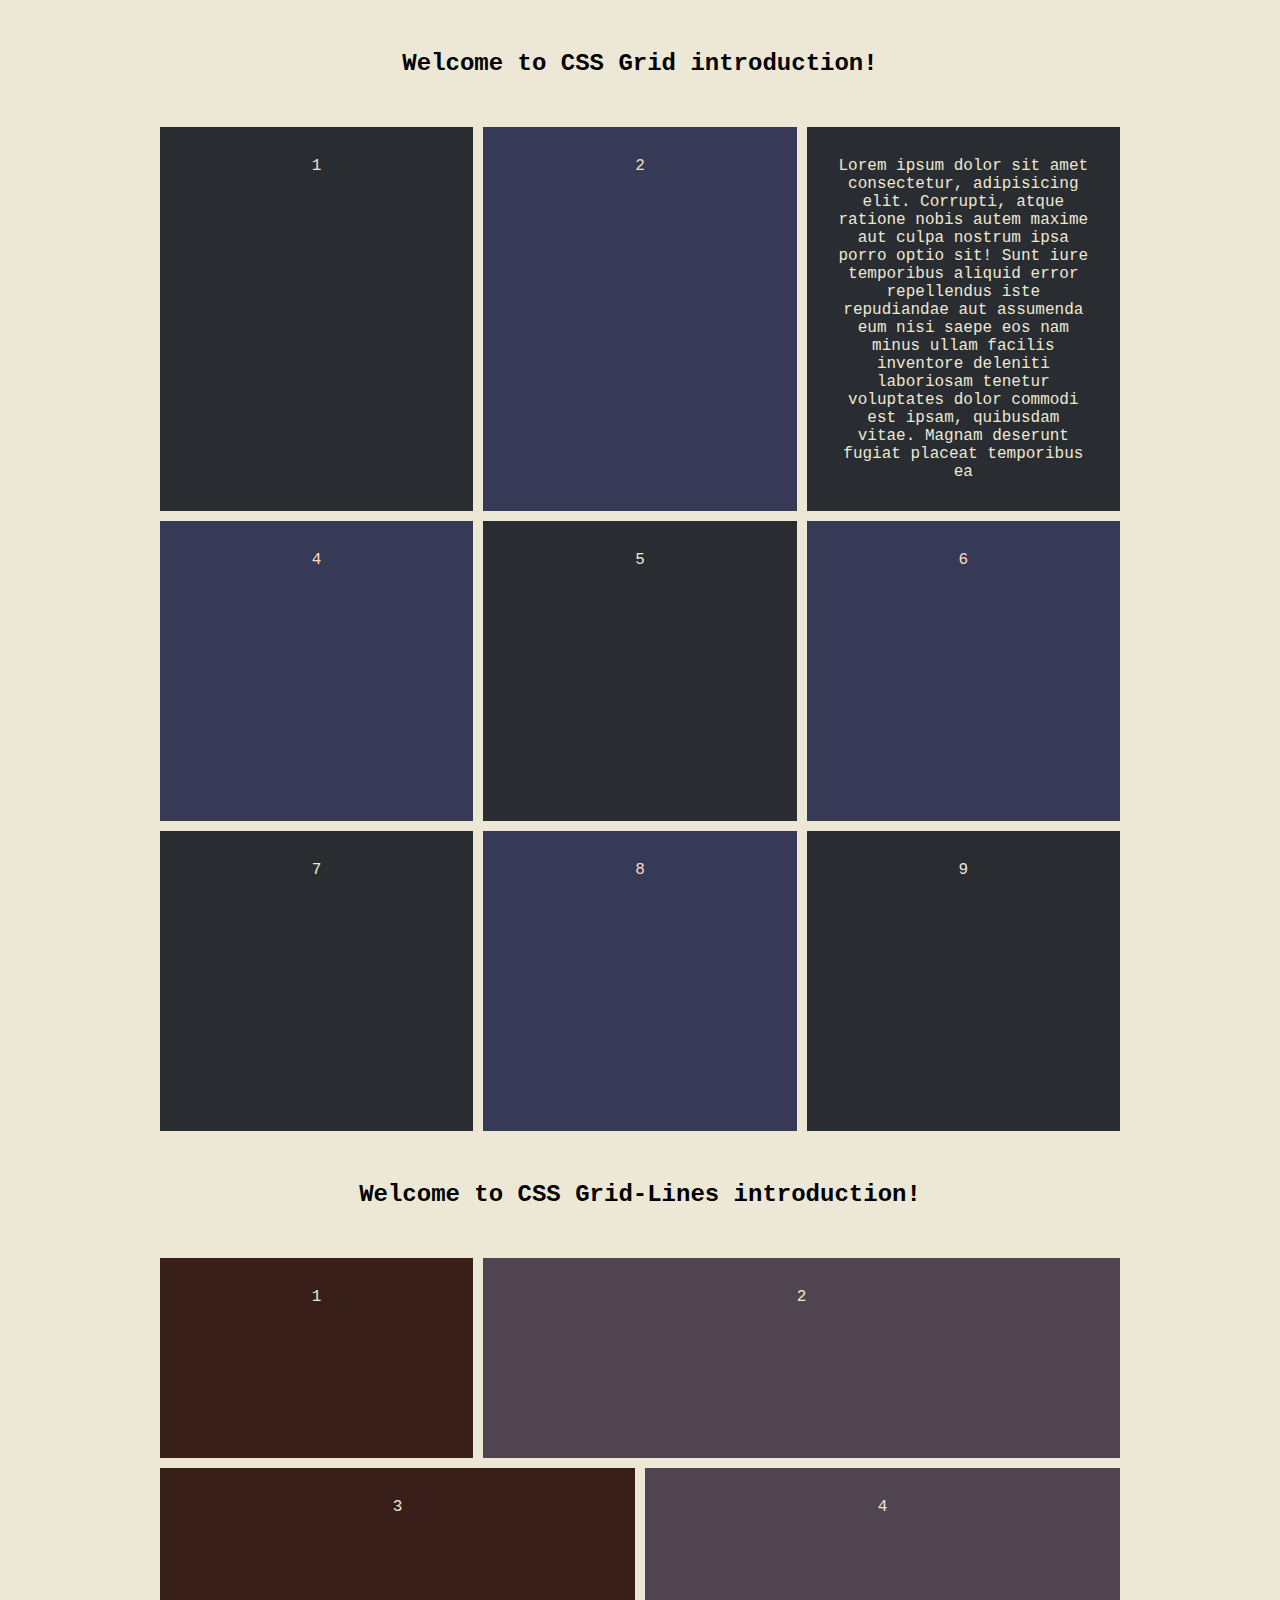
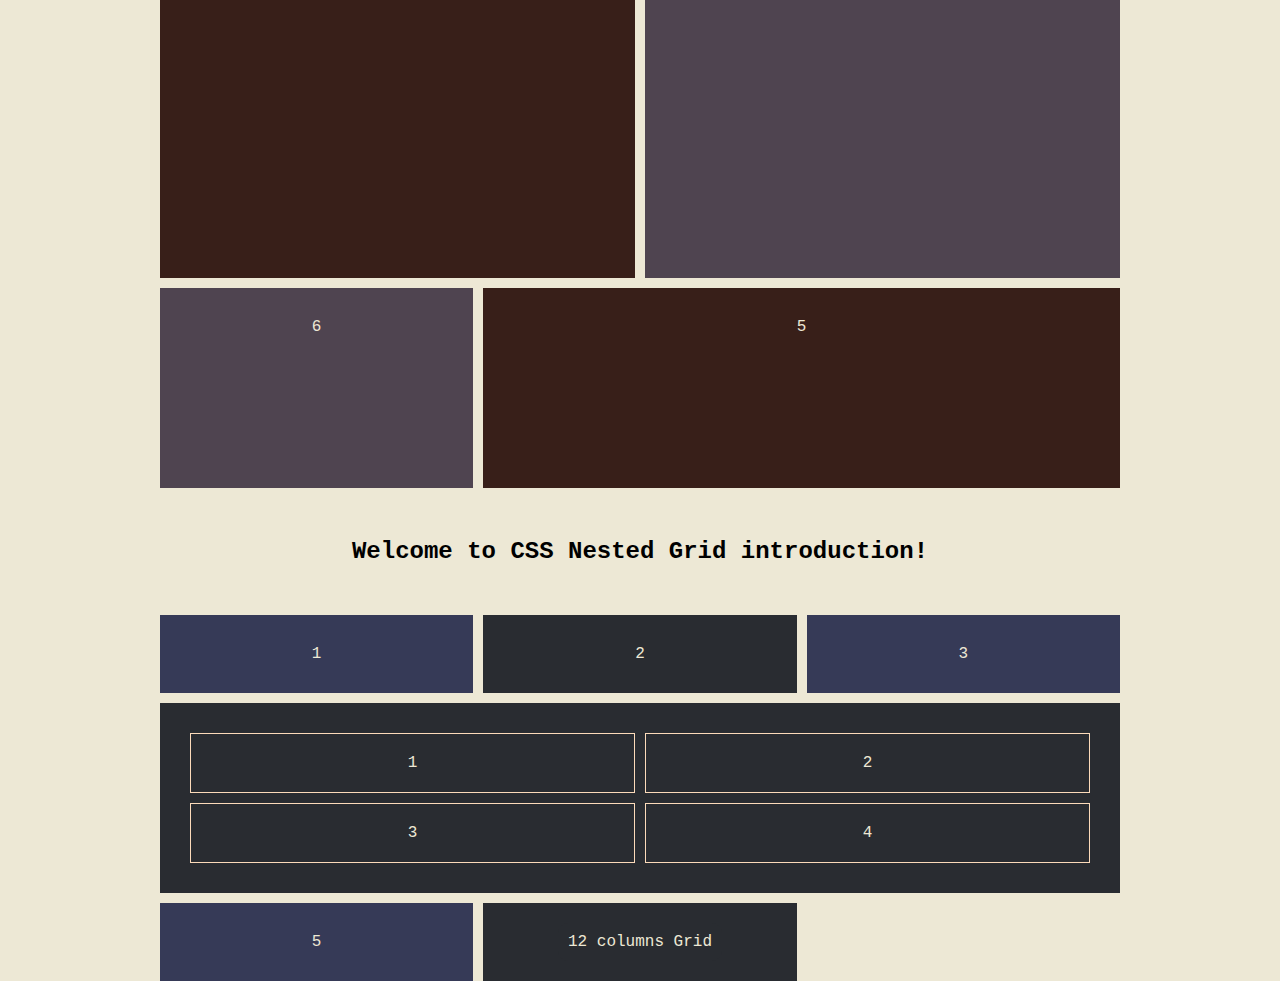
==== index.html @ 3312aeac "initial commit" ====
<!DOCTYPE html>
<html lang="en">
<head>
    <meta charset="UTF-8">
    <meta http-equiv="X-UA-Compatible" content="IE=edge">
    <meta name="viewport" content="width=device-width, initial-scale=1.0">
    <title>CSS Grid</title>
    <link rel="stylesheet" href="./css/style.css">
</head>
<body>
    <header>
        <h2 class="header1">Welcome to CSS Grid introduction!</h2>
    </header>
    <div id="content">
        <div>1</div>
        <div>2</div>
        <div>Lorem ipsum dolor sit amet consectetur, adipisicing elit. Corrupti, atque ratione nobis autem maxime aut culpa nostrum ipsa porro optio sit! Sunt iure temporibus aliquid error repellendus iste repudiandae aut assumenda eum nisi saepe eos nam minus ullam facilis inventore deleniti laboriosam tenetur voluptates dolor commodi est ipsam, quibusdam vitae. Magnam deserunt fugiat placeat temporibus ea </div>
        <div>4</div>
        <div>5</div>
        <div>6</div>
        <div>7</div>
        <div>8</div>
        <div>9</div>
    </div>
    <header>
        <h2 class="header1">Welcome to CSS Grid-Lines introduction!</h2>
    </header>
    <div id="content2">
        <div class="one">1</div>
        <div class="two">2</div>
        <div class="three">3</div>
        <div class="four">4</div>
        <div class="five">5</div>
        <div class="six">6</div>
    
    </div>
    
    <header>
        <h2 class="header1">Welcome to CSS Nested Grid introduction!</h2>
    </header>
    <div id="content3">
        <div> 1</div>
        <div> 2</div>
        <div> 3</div>
        <div class="nested"> 
            <p>
                1
            </p>
            <p>
                2
            </p>
            <p>
                3
            </p>
            <p>
                4
            </p>
        </div>
        <div> 5</div>
        <div> <a href="./grid-12-columns.html">12 columns Grid</a></div>
        
    </div>
</body>
</html>
---- css/style.css ----
:root{
    --background: #363A57;
    --color: #EDE8D5;
    --charcoal : #4F4450;
    --ink: #292C31;
    --ambrosia: #FCDBBA;
    --walnut: #381F19;
}


*{
    margin: 0;
    padding: 0;
    text-decoration: none;
    color: var(--color);
    background-color: var(--color);
    font-family: 'Courier New', Courier, monospace;
    text-align: center;   
}
a{
    background-color: var(--ink);
    padding: 10px;
    border-radius: 10px;

}

a:hover{
    background-color: var(--background);
    border: 1px solid var(--color)
}
#content{
    max-width: 960px;
    margin: 0 auto;
    
    
}
#content div {
    background-color: var(--ink);
    padding: 30px;
}
#content div:nth-child(even){
    background-color: var(--background);
    color: var(--ambrosia);
}
.header1{
    padding: 50px;
    color: black;
}

/* grids */
#content{
    display: grid;
    /* grid-template-columns: 33.3% 33.3% 33.3%; */
    /* grid-template-columns: 30% 20% 50%; */
    /* grid-template-columns: 1fr 1fr 1fr; */
    /* grid-template-columns: 1fr 2fr 1fr; */
    grid-template-columns: repeat(3, 1fr);
    grid-column-gap: 10px;
    
    /* rwos in grid */

    /* grid-auto-rows:300px; */
    /* grid-template-rows: 300px 200px 400px 500px; */
    /* grid-auto-rows:minmax(300px, auto); */
    grid-template-rows: repeat(3, minmax(300px, auto));
    grid-row-gap: 10px;

    /* grid-gap: 20px; */
}


/* grid line */
#content2{
    max-width: 960px;
    margin: 0 auto;
}
#content2 div{
    background-color: var(--walnut);
    padding: 30px;
}
#content2 div:nth-child(even){
    background-color: var(--charcoal);
    padding: 30px;
}

#content2{
    display: grid;
    grid-template-columns: repeat(6, 1fr);
    grid-template-rows: repeat(4, minmax(200px, auto));
    grid-gap: 10px;
}
.one{
    /* grid-column-start: 1;
    grid-column-end: 3; */
    grid-column: 1 / 3;
}
.two{
    grid-column: 3/7;
}
.three{
    grid-column: 1/4;
    grid-row:2/4 ;
}
.four{
    grid-column: 4/7;
    grid-row:2/4 ;
}
.five{
    grid-column: 3/7;
    /* grid-row:2/4 ; */
}
.six{
    grid-row: 4;
    grid-column: 1/3;
}

/* nested grid */
#content3{
    max-width: 960px;
    margin: 0 auto;
}

#content3 div{
    background-color: var(--background);
    padding: 30px;
    
}
#content3 div:nth-child(even){
    background-color: var(--ink);
    
}

#content3{
    display: grid;
    grid-template-columns:repeat(3, 1fr) ;
    grid-gap: 10px;
}

.nested{
   display: grid;
   grid-template-columns: 1fr 1fr;
   grid-gap: 10px;
   grid-column: span 3;
}
.nested p{
    background-color: var(--ink);
    border: 1px solid #FCDBBA;
    padding: 20px;
    margin: 0;
}
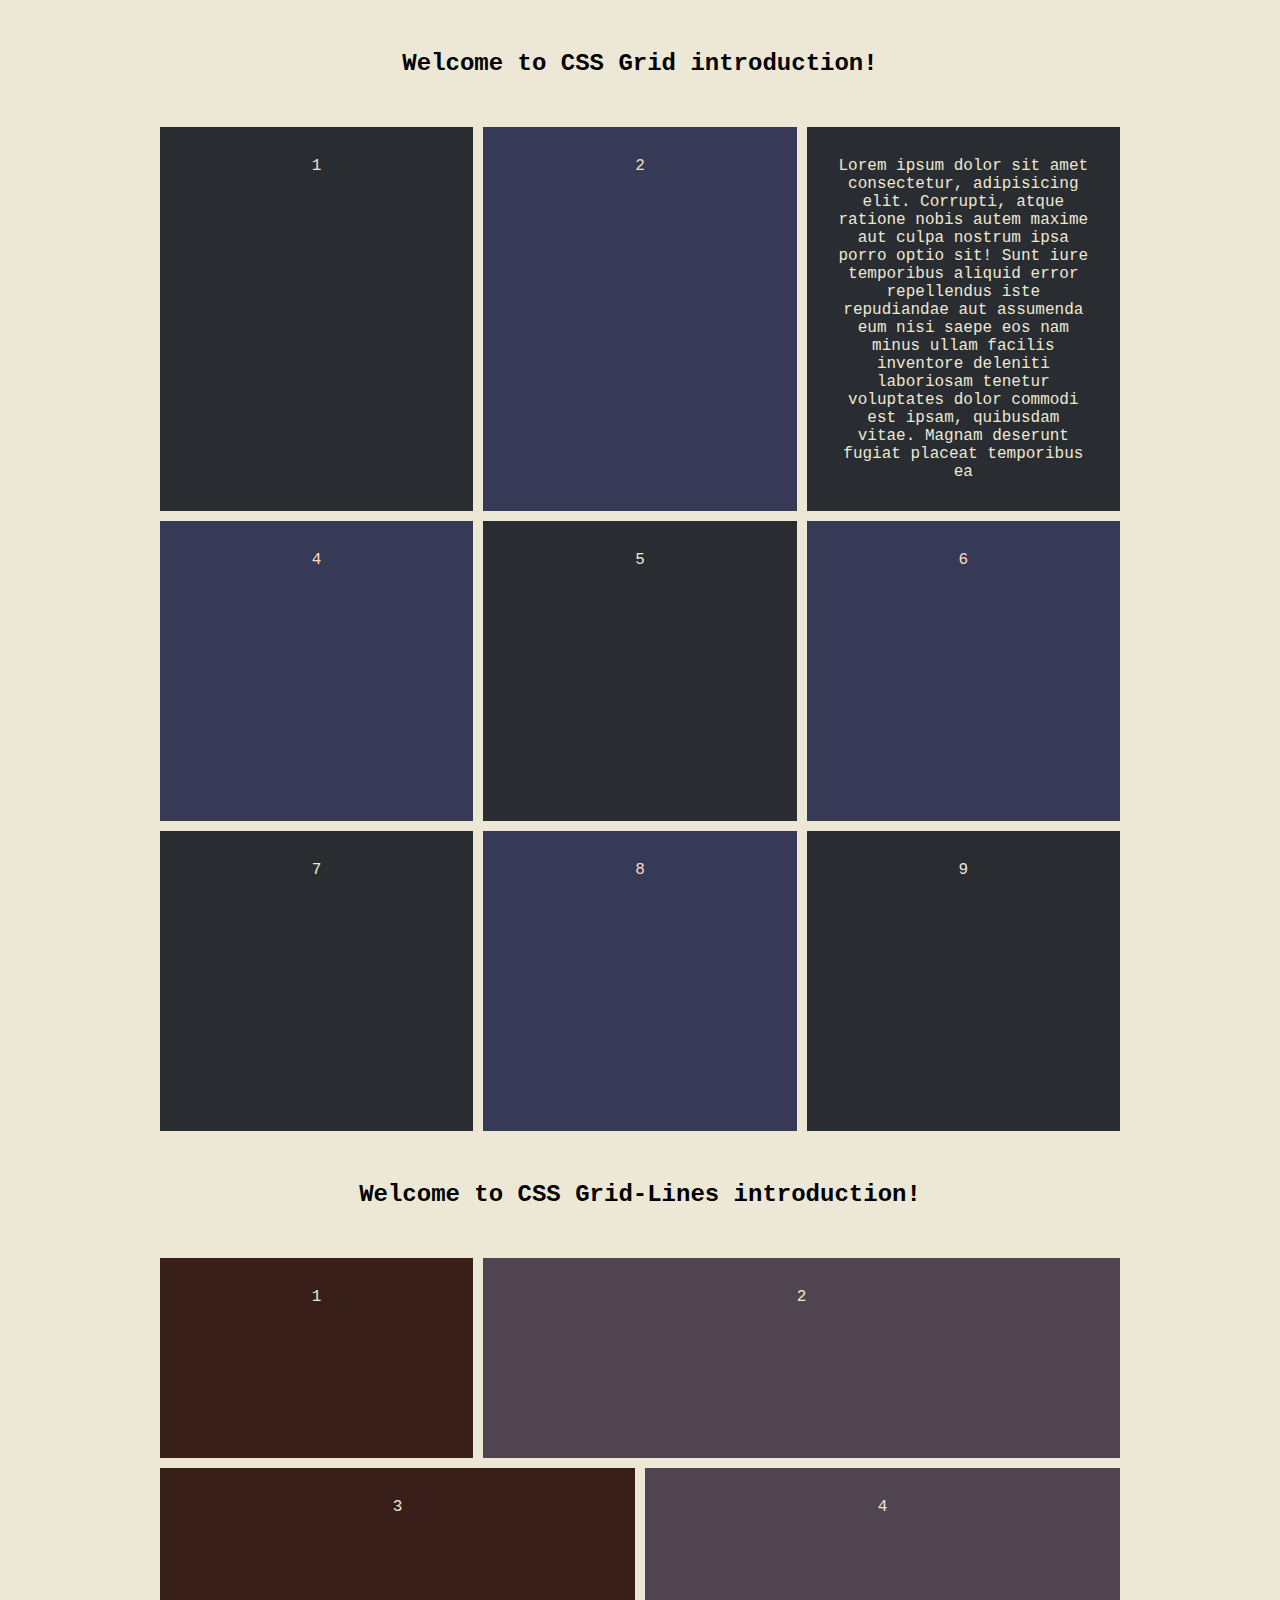
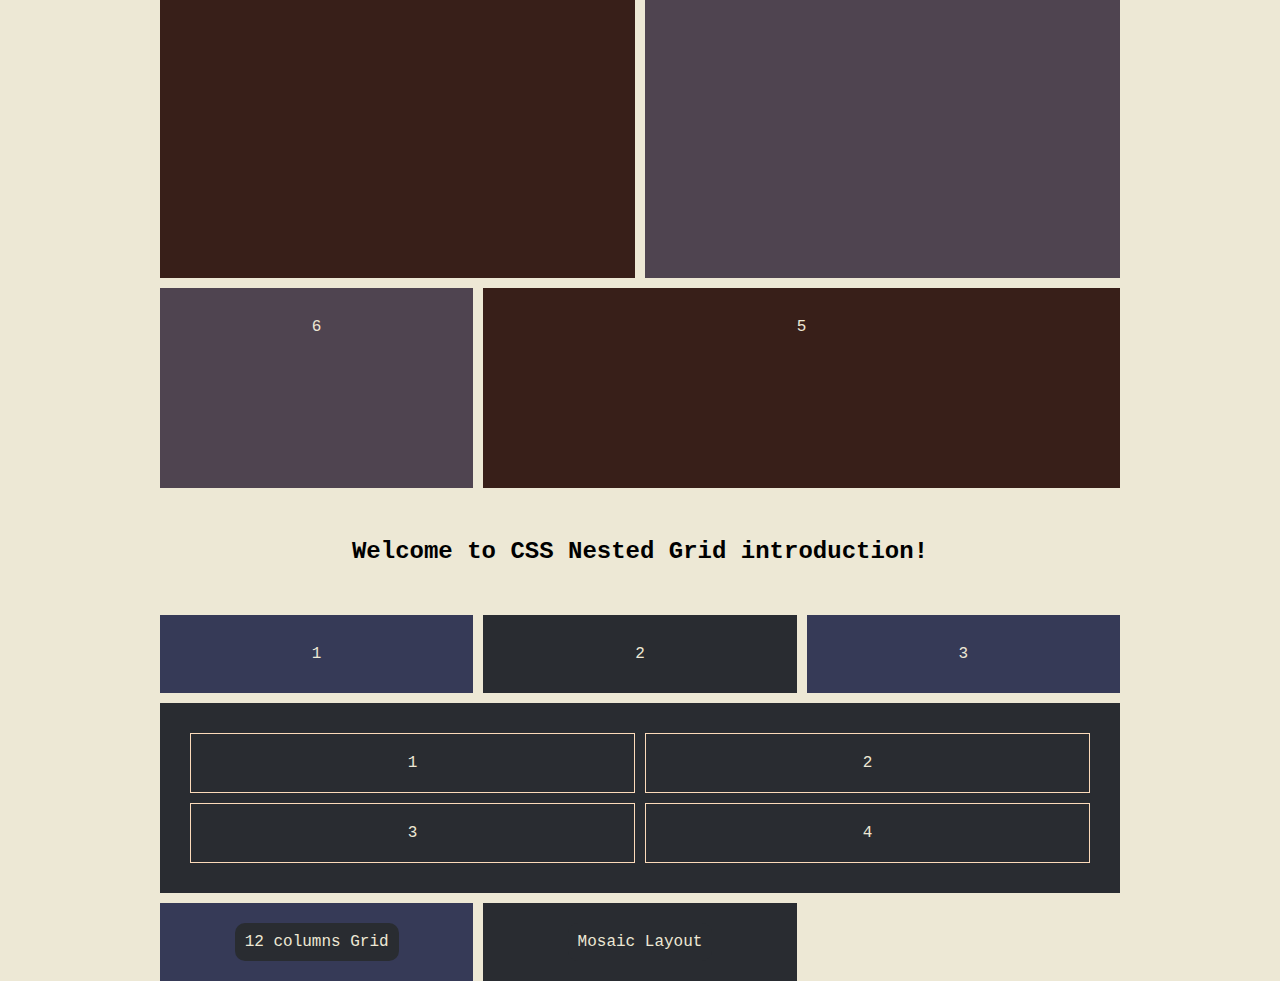
==== commit c261cb6a: "mosaic layout has been added" ====
--- a/index.html
+++ b/index.html
@@ -56,8 +56,9 @@
                 4
             </p>
         </div>
-        <div> 5</div>
+        
         <div> <a href="./grid-12-columns.html">12 columns Grid</a></div>
+        <div> <a href="./mosaic.html">Mosaic Layout</a></div>
         
     </div>
 </body>
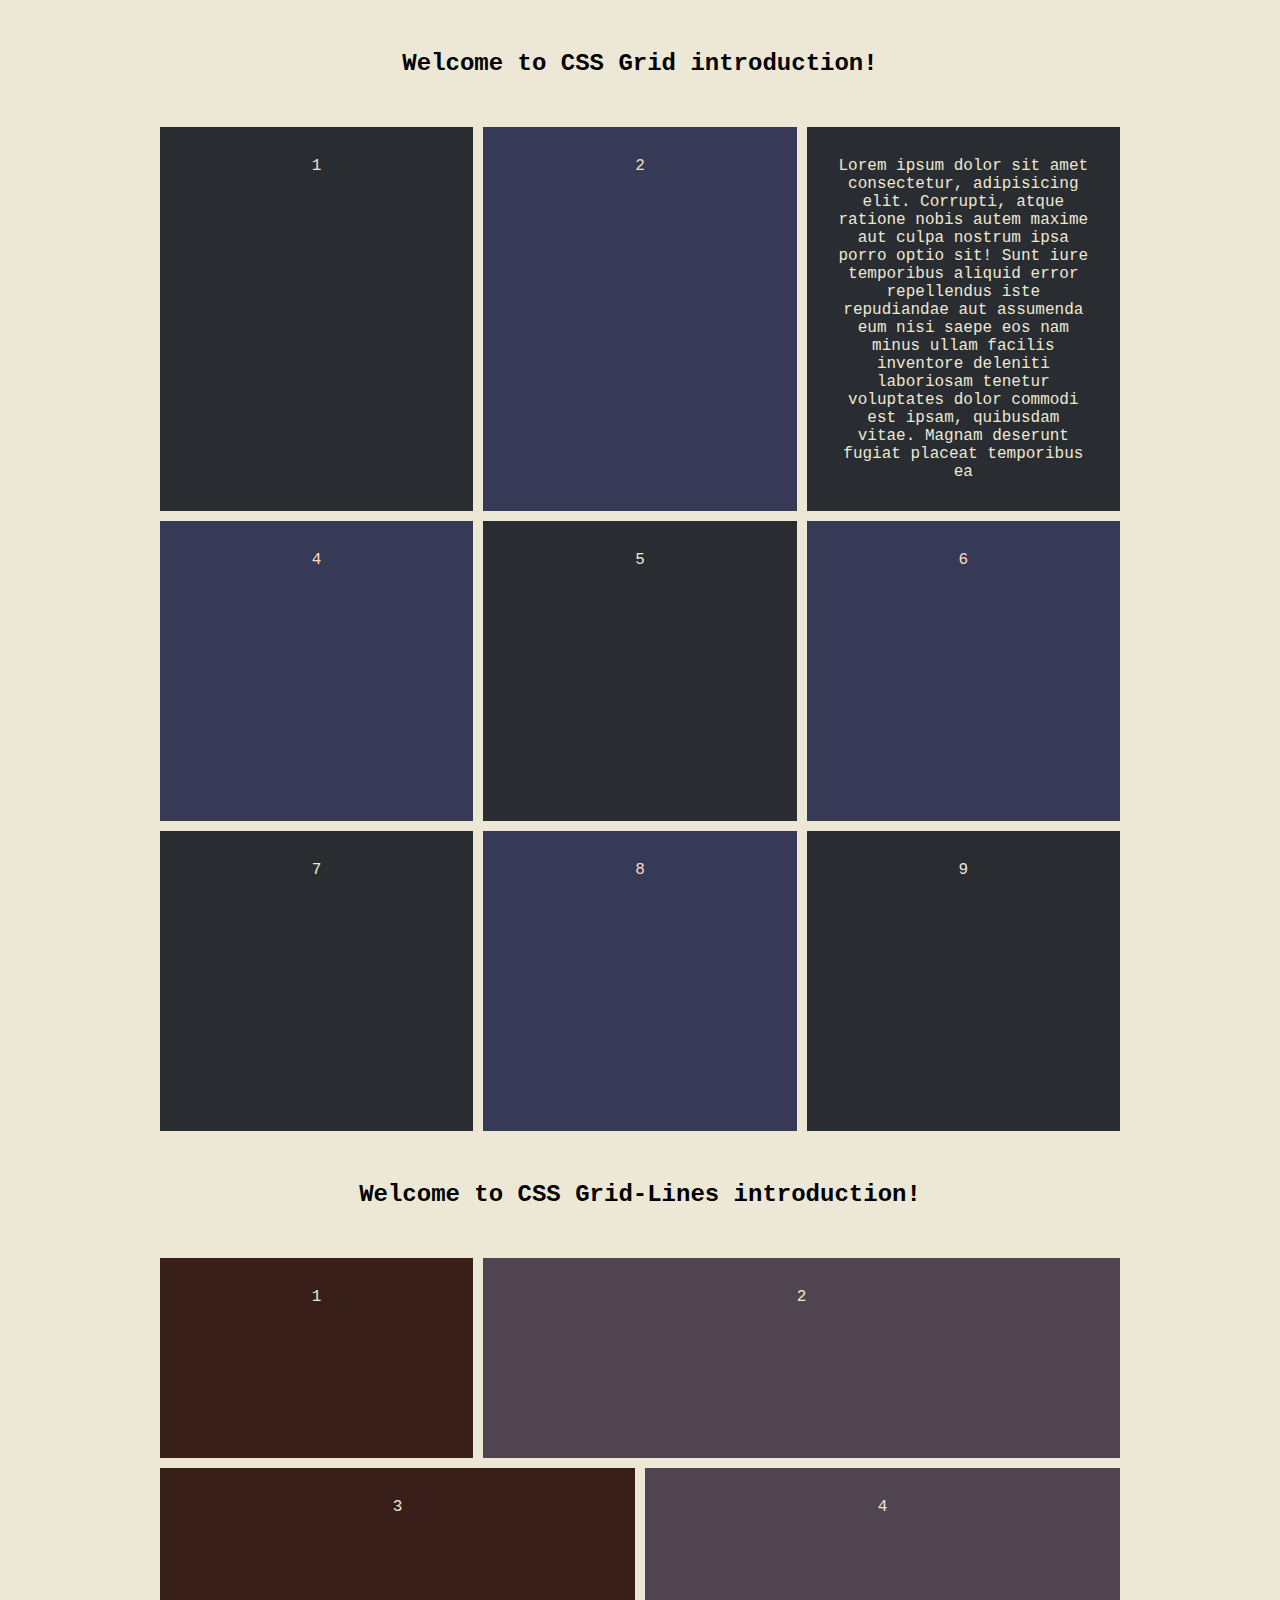
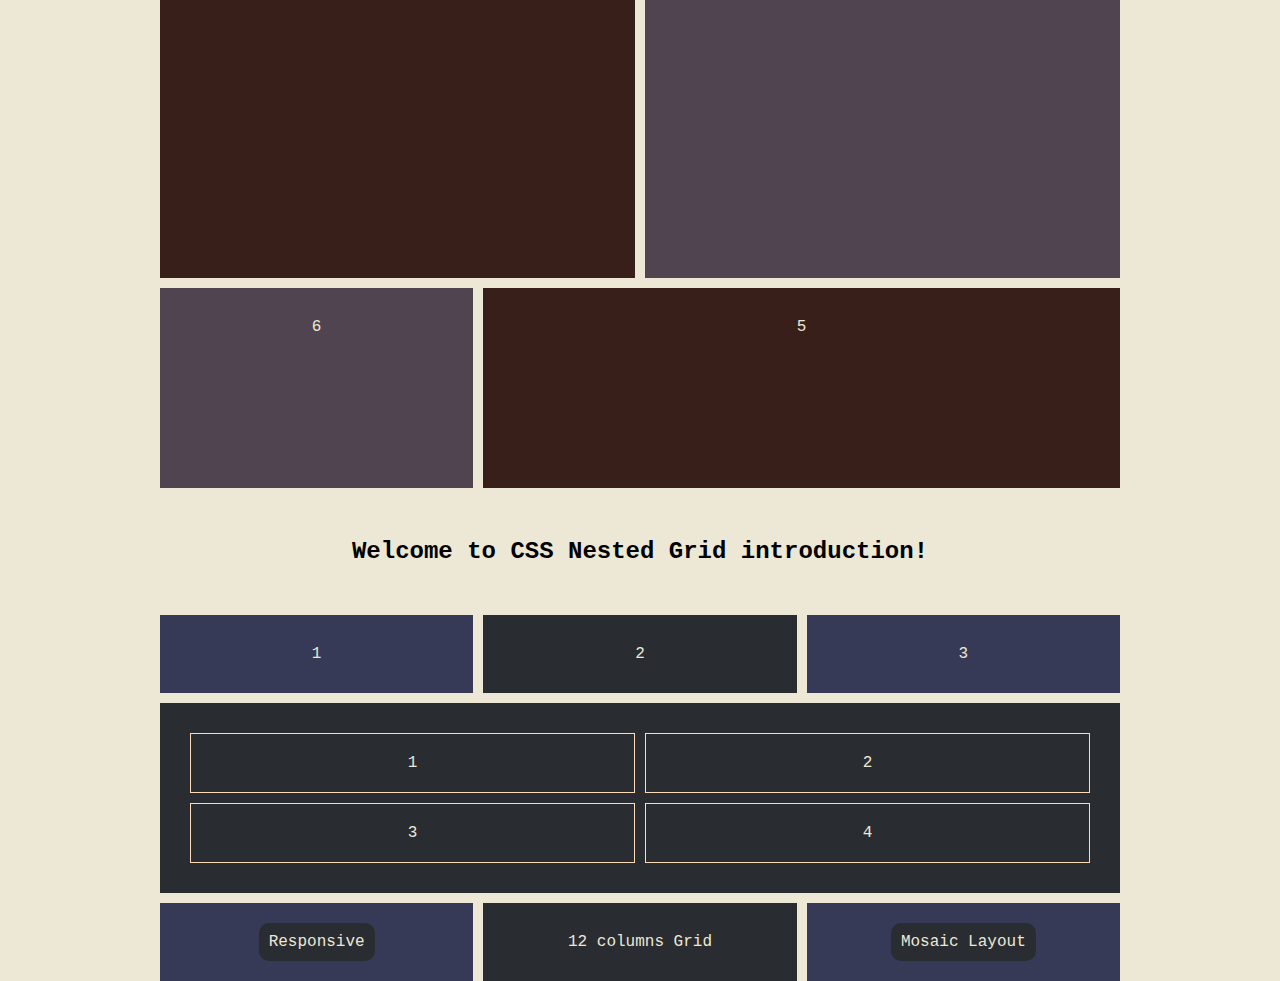
==== commit d88f4149: "Responsive layout has been added via graid-template-area" ====
--- a/index.html
+++ b/index.html
@@ -57,6 +57,7 @@
             </p>
         </div>
         
+        <div> <a href="./responsive.html">Responsive</a></div>
         <div> <a href="./grid-12-columns.html">12 columns Grid</a></div>
         <div> <a href="./mosaic.html">Mosaic Layout</a></div>
         
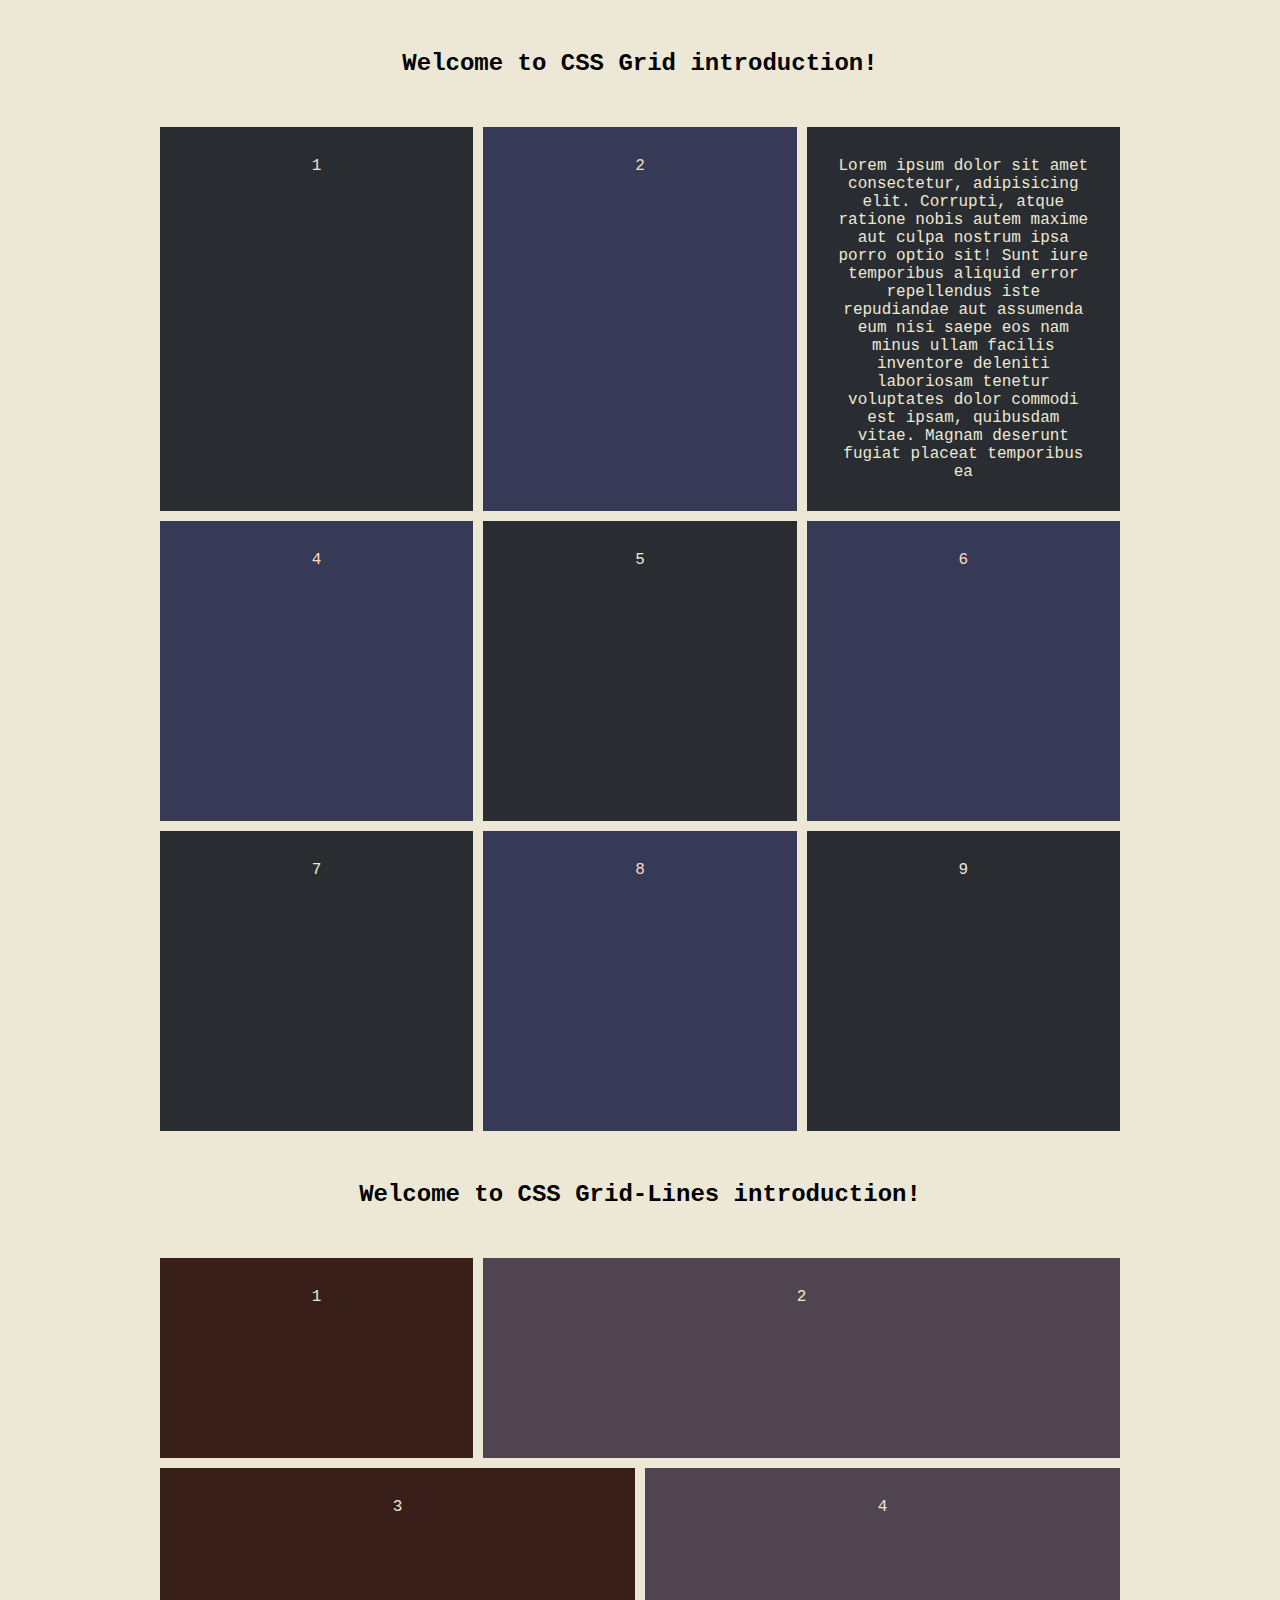
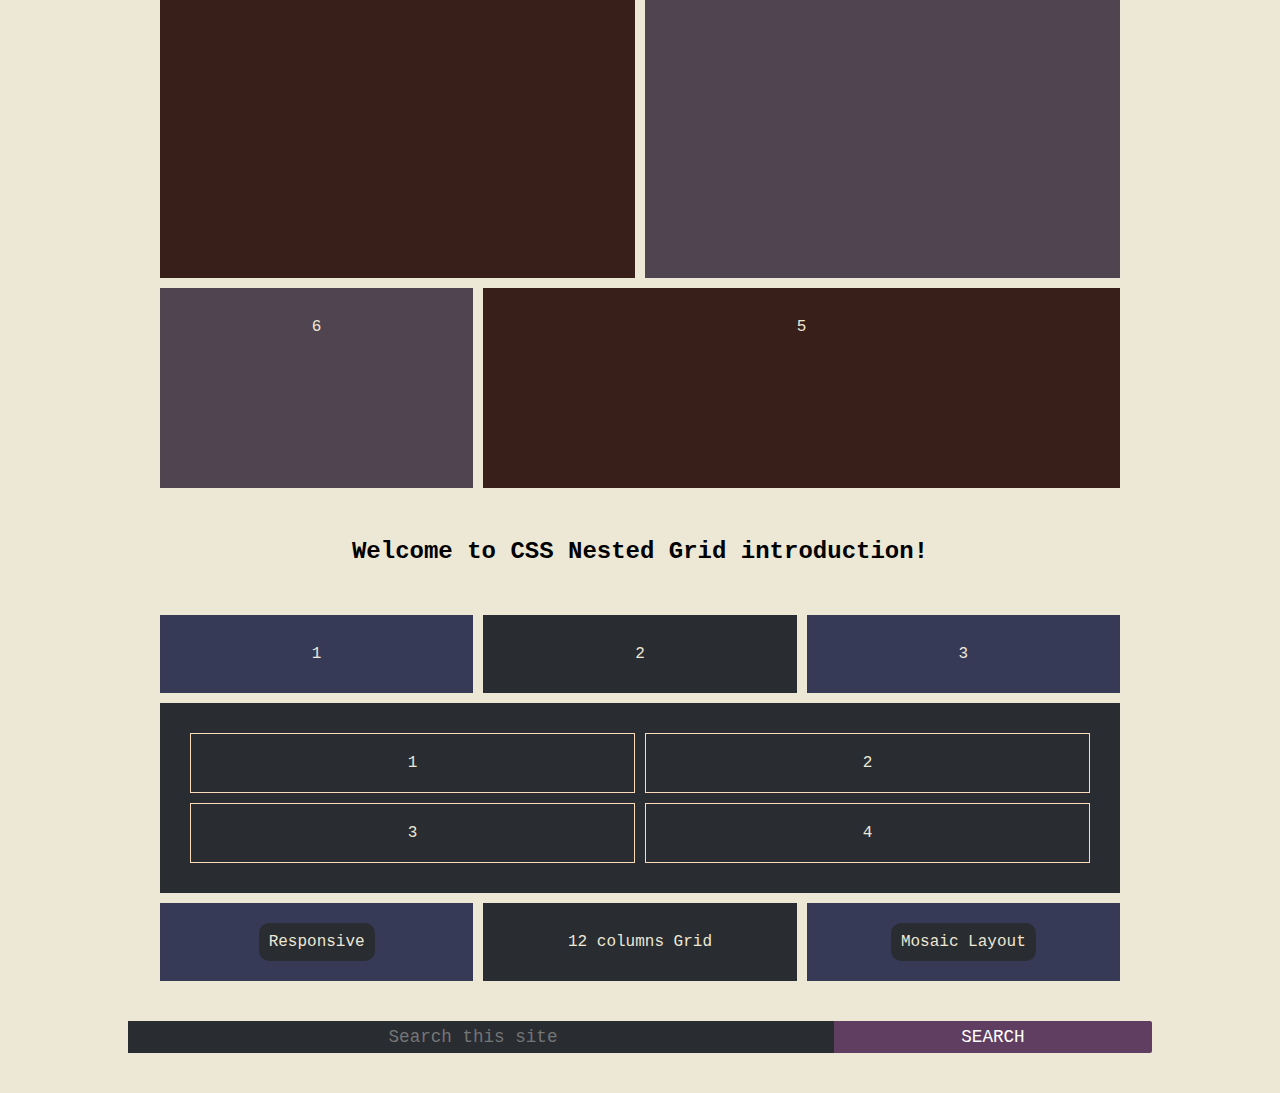
==== commit 18bdc927: "flex box for the short form provided" ====
--- a/index.html
+++ b/index.html
@@ -5,7 +5,77 @@
     <meta http-equiv="X-UA-Compatible" content="IE=edge">
     <meta name="viewport" content="width=device-width, initial-scale=1.0">
     <title>CSS Grid</title>
-    <link rel="stylesheet" href="./css/style.css">
+    
+    <script src="./js/main.js"></script>
+    <style>
+        .search-form{
+            width: 80%;
+            margin: auto;
+        }
+       
+        input[type="search"]{
+            box-sizing: border-box;
+            background-color: #292C31;
+            overflow: hidden;
+            text-overflow: ellipsis;
+            white-space: nowrap;
+            padding: 0.35em 0.75em;
+            border: none;
+            font-size: 1.1em;
+            text-decoration: none;
+            line-height: normal;
+            max-height: 3em;
+            
+           
+        }
+        button[type="submit"]{
+            box-sizing: border-box;
+            border-radius: 0px 2px 2px 0px;
+            background-color: #5f3e61;
+            font-weight: 300;
+            text-transform: uppercase;
+            color: white;
+            padding: 0.35em 0.75em;
+            border:none;
+            font-size: 1.1em;
+            text-decoration: none;
+            cursor: pointer;
+        }
+        button[type="submit"]:hover{
+            background-color:#8a4e8d ;
+        }
+        hr{
+            padding: 20px;
+           border:none
+        }
+        /* flex it */
+        .search-form{
+            display: flex;
+            flex-wrap: wrap;
+        }
+        input[type="search"]{
+            flex:2 0 250px; 
+        }
+        button[type="submit"]{
+            flex: 1 0 90px;
+        }
+
+        @media (max-width:450px) {
+            body{
+                width: 100%;
+                margin: 0;
+                padding: 1em 0 2em;
+                background-color: green;
+                
+            }
+        }
+
+    </style>
+
+<link rel="stylesheet" href="./css/style.css">
+    
+
+    
 </head>
 <body>
     <header>
@@ -61,6 +131,25 @@
         <div> <a href="./grid-12-columns.html">12 columns Grid</a></div>
         <div> <a href="./mosaic.html">Mosaic Layout</a></div>
         
+
+        
+        
     </div>
+
+    
+
+
+    <hr>
+        <article class="example">
+            <form  class="search-form">
+                <input type="search"  name="search" placeholder="Search this site" class="search-input">
+                <button type="submit" class="search-btn">Search</button>
+            </form>
+            
+    
+        </article>
+    <hr>
+    
+    
 </body>
 </html>